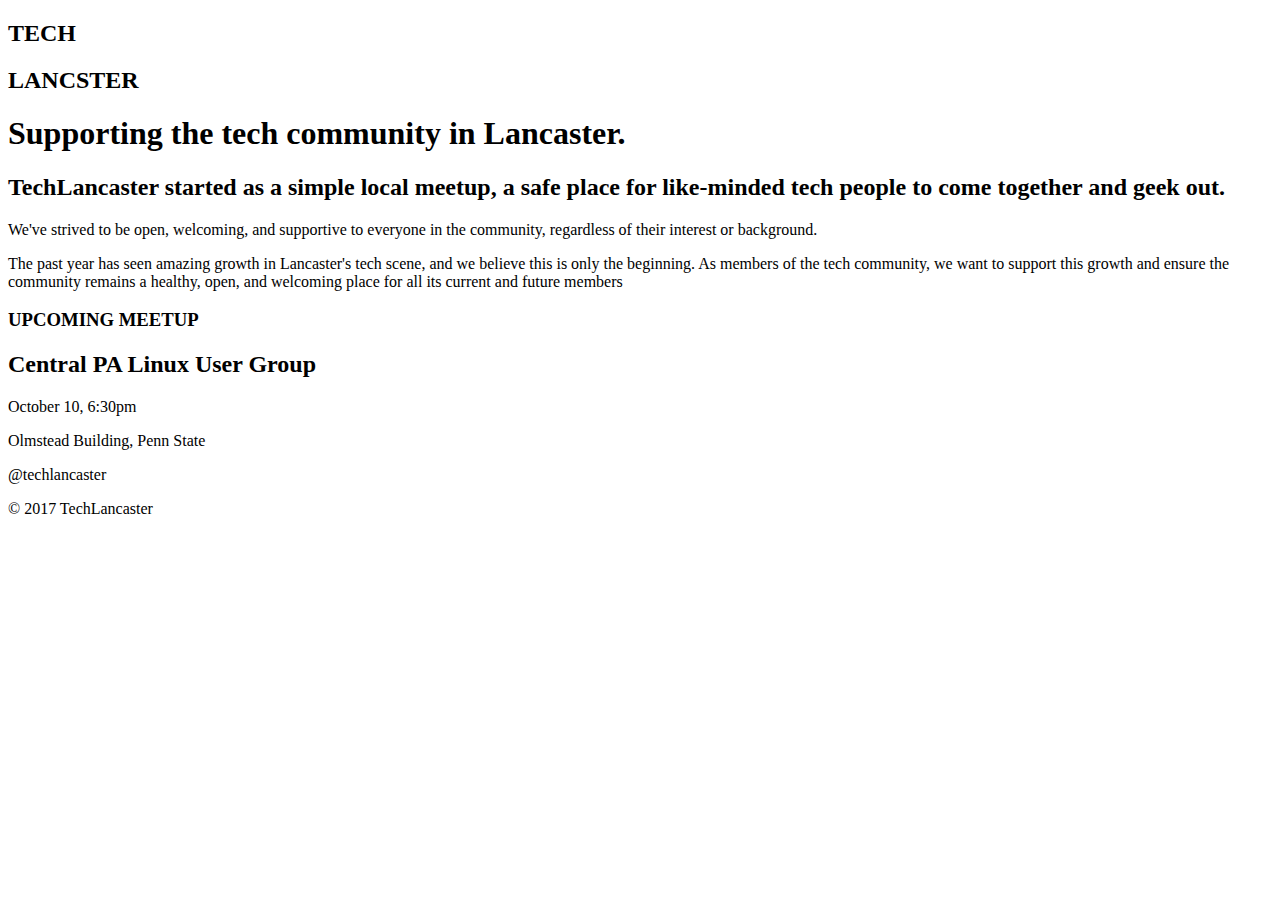
==== index.html @ 8d36f5c7 "Adding base files from previous project, after deleting messed up repository." ====
<!DOCTYPE html>
<html>

<head>
    <meta charset="utf-8">
    <title>Home Page</title>
    <link rel="stylesheet" type="text/css" href="style.css">
    <link href="https://fonts.googleapis.com/css?family=Droid+Serif:400,700|Lato:400,900" rel="stylesheet"> </head>

<body>
    <header>
        <h2>TECH</h2>
        <h2>LANCSTER</h2>
        <nav></nav>
    </header>
    <section>
        <h1>Supporting the tech community in Lancaster.</h1> </section>
    <section>
        <h2>TechLancaster started as a simple local meetup, a safe place for like-minded tech people to come together and geek out.</h2>
        <p>We've strived to be open, welcoming, and supportive to everyone in the community, regardless of their interest or background.</p>
        <p>The past year has seen amazing growth in Lancaster's tech scene, and we believe this is only the beginning. As members of the tech community, we want to support this growth and ensure the community remains a healthy, open, and welcoming place for all its current and future members</p>
        <div></div>
        <h3>UPCOMING MEETUP</h3>
        <h2>Central PA Linux User Group</h2>
        <p>October 10, 6:30pm</p>
        <p>Olmstead Building, Penn State</p>
        <div> <a href=""></a> </div>
        <div> <a href=""></a> </div>
    </section>
    <footer>
        <p>@techlancaster</p>
        <p>&copy; 2017 TechLancaster</p>
    </footer>
</body>

</html>
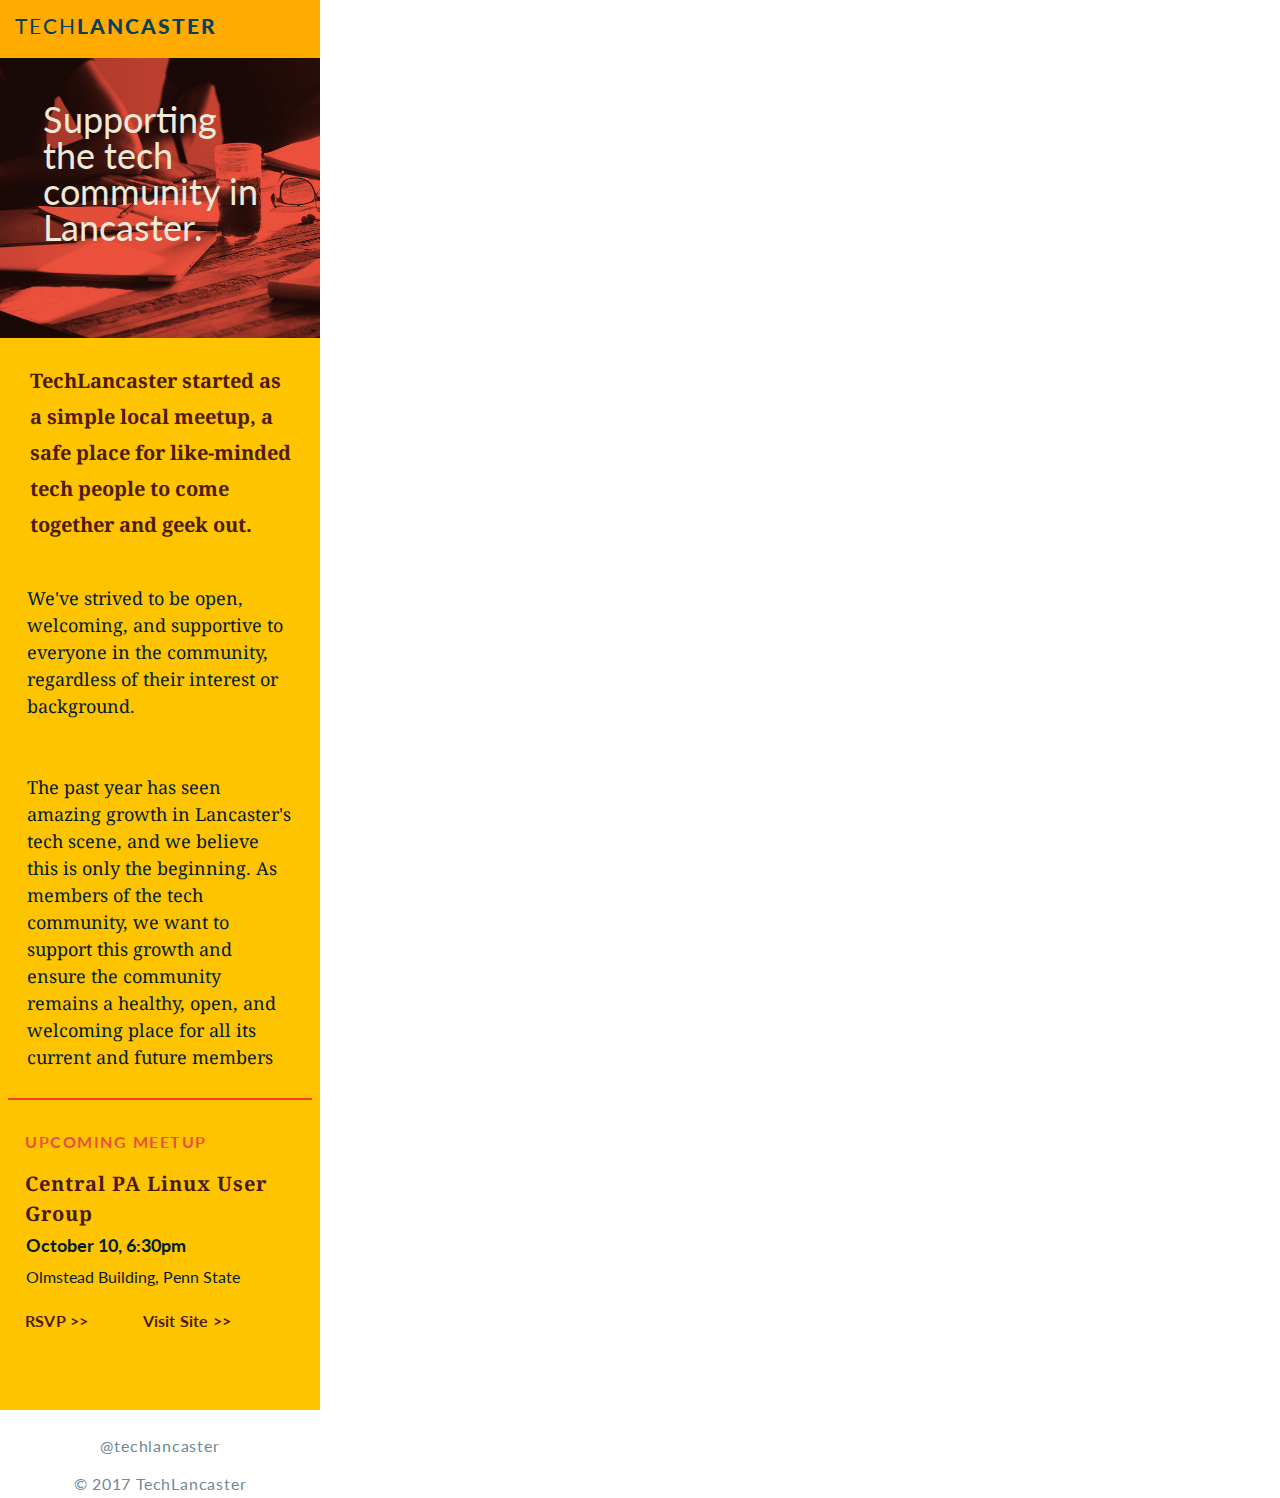
==== commit 27ee32b4: "Gutted original mess, styled a good bit of content. Leaving the next parts for another time. BRAIN I" ====
--- a/index.html
+++ b/index.html
@@ -4,32 +4,46 @@
 <head>
     <meta charset="utf-8">
     <title>Home Page</title>
-    <link rel="stylesheet" type="text/css" href="style.css">
+    <link rel="stylesheet" type="text/css" href="scss/style.css">
     <link href="https://fonts.googleapis.com/css?family=Droid+Serif:400,700|Lato:400,900" rel="stylesheet"> </head>
 
 <body>
+    <!--Header section below, with burger bar attempt-->
     <header>
-        <h2>TECH</h2>
-        <h2>LANCSTER</h2>
-        <nav></nav>
+        <h2 class="tech">TECH</h2>
+        <h2 class="lanc">LANCASTER</h2> </div>
+        <nav> </nav>
     </header>
-    <section>
-        <h1>Supporting the tech community in Lancaster.</h1> </section>
-    <section>
-        <h2>TechLancaster started as a simple local meetup, a safe place for like-minded tech people to come together and geek out.</h2>
-        <p>We've strived to be open, welcoming, and supportive to everyone in the community, regardless of their interest or background.</p>
-        <p>The past year has seen amazing growth in Lancaster's tech scene, and we believe this is only the beginning. As members of the tech community, we want to support this growth and ensure the community remains a healthy, open, and welcoming place for all its current and future members</p>
-        <div></div>
-        <h3>UPCOMING MEETUP</h3>
-        <h2>Central PA Linux User Group</h2>
-        <p>October 10, 6:30pm</p>
-        <p>Olmstead Building, Penn State</p>
-        <div> <a href=""></a> </div>
-        <div> <a href=""></a> </div>
+    <!--Running hero section with background image-->
+    <section class="hero">
+        <div>
+            <h1 class="hero-heading">Supporting the tech community in Lancaster.</h1> </div>
     </section>
+    <!--Body section below, which may carry over to other pages-->
+    <section class="under-hero">
+        <h2 class="statement">TechLancaster started as a simple local meetup, a safe place for like-minded tech people to come together and geek out.</h2>
+        <p class="info">We've strived to be open, welcoming, and supportive to everyone in the community, regardless of their interest or background.</p>
+        <p class="info">The past year has seen amazing growth in Lancaster's tech scene, and we believe this is only the beginning. As members of the tech community, we want to support this growth and ensure the community remains a healthy, open, and welcoming place for all its current and future members</p>
+        <div class="line"></div>
+        <h3 class="meetup">UPCOMING MEETUP</h3>
+        <h2 class="uc-event">Central PA Linux User Group</h2>
+        <p class="date">October 10, 6:30pm</p>
+        <p class="location">Olmstead Building, Penn State</p>
+        <div class="box">
+            <div class="r-link"> <a class="override" href="https://www.meetup.com/lancaster-front-end/">RSVP >></a> </div>
+            <div class="r-link"> <a class="override" href="http://techlancaster.com/">Visit Site >></a> </div>
+        </div>
+    </section>
+    <!--footer section pretty self explanitory-->
     <footer>
-        <p>@techlancaster</p>
-        <p>&copy; 2017 TechLancaster</p>
+        <div class="foot">
+            <div class="who">
+                <p>@techlancaster</p>
+            </div>
+            <div>
+                <p>&copy; 2017 TechLancaster</p>
+            </div>
+        </div>
     </footer>
 </body>
 
--- a/scss/style.css
+++ b/scss/style.css
@@ -0,0 +1,271 @@
+/* http://meyerweb.com/eric/tools/css/reset/ 
+   v2.0 | 20110126
+   License: none (public domain)
+*/
+html,
+body,
+div,
+span,
+applet,
+object,
+iframe,
+h1,
+h2,
+h3,
+h4,
+h5,
+h6,
+p,
+blockquote,
+pre,
+a,
+abbr,
+acronym,
+address,
+big,
+cite,
+code,
+del,
+dfn,
+em,
+img,
+ins,
+kbd,
+q,
+s,
+samp,
+small,
+strike,
+strong,
+sub,
+sup,
+tt,
+var,
+b,
+u,
+i,
+center,
+dl,
+dt,
+dd,
+ol,
+ul,
+li,
+fieldset,
+form,
+label,
+legend,
+table,
+caption,
+tbody,
+tfoot,
+thead,
+tr,
+th,
+td,
+article,
+aside,
+canvas,
+details,
+embed,
+figure,
+figcaption,
+footer,
+header,
+hgroup,
+menu,
+nav,
+output,
+ruby,
+section,
+summary,
+time,
+mark,
+audio,
+video {
+  margin: 0;
+  padding: 0;
+  border: 0;
+  font-size: 100%;
+  font: inherit;
+  vertical-align: baseline; }
+
+/* HTML5 display-role reset for older browsers */
+article,
+aside,
+details,
+figcaption,
+figure,
+footer,
+header,
+hgroup,
+menu,
+nav,
+section {
+  display: block; }
+
+body {
+  line-height: 1; }
+
+ol,
+ul {
+  list-style: none; }
+
+blockquote,
+q {
+  quotes: none; }
+
+blockquote:before,
+blockquote:after,
+q:before,
+q:after {
+  content: '';
+  content: none; }
+
+table {
+  border-collapse: collapse;
+  border-spacing: 0; }
+
+header {
+  background-color: #ffab00;
+  height: 58px;
+  width: 100%;
+  display: flex; }
+
+.tech {
+  display: inline;
+  font-family: 'Lato', sans-serif;
+  font-size: 21px;
+  color: #064159;
+  letter-spacing: 2.0px;
+  line-height: 2.5;
+  margin-left: 15px; }
+
+.lanc {
+  display: inline;
+  font-family: 'Lato', sans-serif;
+  font-size: 21px;
+  color: #064159;
+  letter-spacing: 2.0px;
+  font-weight: 900;
+  line-height: 2.5; }
+
+.hero {
+  background: url(../images/home-page.jpg);
+  background-repeat: no-repeat;
+  background-size: cover;
+  text-align: center;
+  width: 100%;
+  height: 280px; }
+
+.hero-heading {
+  font-family: 'Lato';
+  font-size: 36px;
+  color: #efe9d8;
+  text-align: left;
+  padding: 1.2em;
+  line-height: 1.0; }
+
+.foot {
+  width: 100%;
+  height: 39px;
+  font-family: 'Lato', serif, sans-serif, Times;
+  font-size: 16px;
+  line-height: 1.75;
+  letter-spacing: 0.8px;
+  text-align: center;
+  color: #6f8998; }
+
+.who {
+  padding: 22px 0 10px 0px; }
+
+body {
+  max-width: 320px; }
+
+.under-hero {
+  background-color: #ffc400;
+  width: 100%;
+  height: 100%; }
+
+.line {
+  width: 95%;
+  height: 2px;
+  background-color: #ee3e28;
+  margin: 0 auto; }
+
+.statement, .meetup-type {
+  color: #4e1c07;
+  font-size: 20px;
+  padding: 25px 25px 15px 30px;
+  line-height: 1.8;
+  text-align: left;
+  font-weight: bold;
+  font-family: 'Droid Serif', serif, Times; }
+
+.info {
+  color: #021d2c;
+  font-size: 18px;
+  line-height: 1.5;
+  padding: 1.5em;
+  font-family: 'Droid Serif', serif, Times; }
+
+.meetup {
+  color: #eb503c;
+  padding: 30px 0 15px 25px;
+  font-size: 16px;
+  font-weight: bold;
+  font-family: 'Lato', Arial, sans-serif, serif, Times;
+  line-height: 1.5;
+  letter-spacing: 1.5px;
+  text-align: left; }
+
+.meetup-type {
+  line-height: 1.5;
+  padding: 10px 0 80px 26px; }
+
+.uc-event {
+  color: #4c1a14;
+  font-size: 20px;
+  font-family: 'Droid Serif', serif, Times;
+  letter-spacing: 1px;
+  padding: 0 0 0 25px;
+  text-overflow: auto;
+  line-height: 1.5;
+  font-weight: bold; }
+
+.date {
+  font-family: 'Lato', Arial, serif, Times;
+  font-size: 18px;
+  color: #021d2c;
+  font-weight: bold;
+  line-height: 32px;
+  letter-spacing: .9;
+  text-align: left;
+  padding: 0 0 0 26px; }
+
+.location {
+  font-family: 'Lato', Arial, serif, Times;
+  font-size: 16px;
+  line-height: 32px;
+  letter-spacing: .8;
+  text-align: left;
+  color: #021d2c;
+  padding: 0 0 0 26px; }
+
+.r-link {
+  font-family: 'Lato', Arial, serif, Times;
+  font-weight: bold;
+  font-size: 16px;
+  display: inline;
+  letter-spacing: .2px;
+  padding: 10px 25px 150px 25px; }
+
+.box {
+  padding-bottom: 80px;
+  padding-top: 20px; }
+
+.override {
+  text-decoration: none;
+  color: #4e1c07; }
+
+/*# sourceMappingURL=style.css.map */
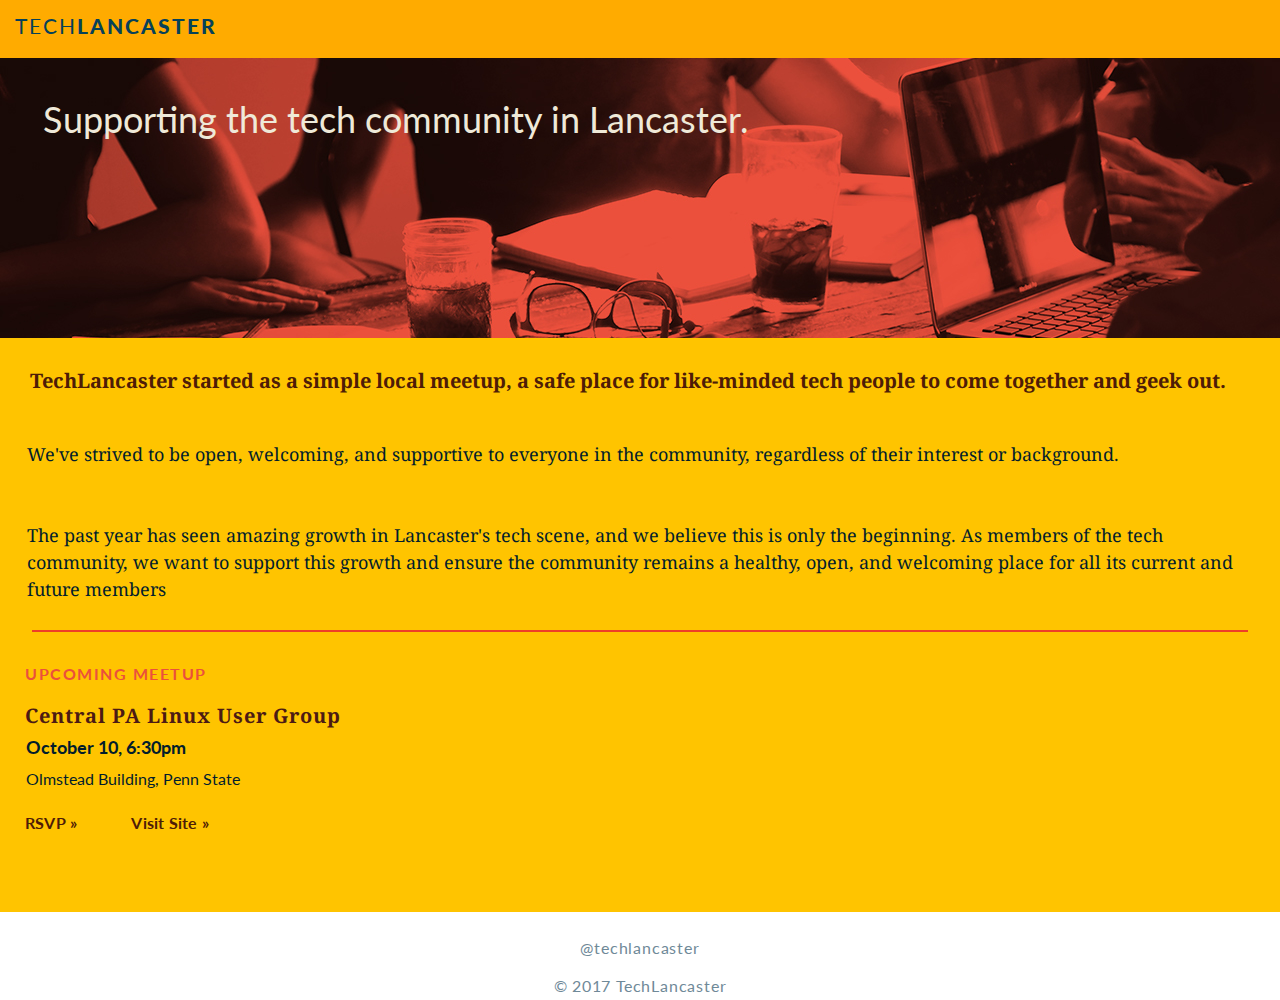
==== commit d8ecdd54: "finished styling my last page, and working on media queries next." ====
--- a/index.html
+++ b/index.html
@@ -30,8 +30,8 @@
         <p class="date">October 10, 6:30pm</p>
         <p class="location">Olmstead Building, Penn State</p>
         <div class="box">
-            <div class="r-link"> <a class="override" href="https://www.meetup.com/lancaster-front-end/">RSVP >></a> </div>
-            <div class="r-link"> <a class="override" href="http://techlancaster.com/">Visit Site >></a> </div>
+            <div class="r-link"> <a class="override" href="https://www.meetup.com/lancaster-front-end/">RSVP &#187;</a> </div>
+            <div class="r-link"> <a class="override" href="http://techlancaster.com/">Visit Site &#187;</a> </div>
         </div>
     </section>
     <!--footer section pretty self explanitory-->
--- a/scss/style.css
+++ b/scss/style.css
@@ -180,7 +180,7 @@
   padding: 22px 0 10px 0px; }
 
 body {
-  max-width: 320px; }
+  width: 100%; }
 
 .under-hero {
   background-color: #ffc400;
@@ -252,6 +252,72 @@
   color: #021d2c;
   padding: 0 0 0 26px; }
 
+.core {
+  padding: 50px 0px 80px 30px; }
+  .core h2 {
+    font-size: 21px;
+    line-height: 28px;
+    font-weight: bold;
+    font-family: 'Droid Serif', serif, sans-serif;
+    color: #4e1c07; }
+  .core h3 {
+    font-family: 'Droid Serif', serif, sans-serif;
+    font-style: italic;
+    color: #021d2c;
+    font-weight: bold;
+    line-height: 2.0;
+    font-size: 18px; }
+  .core p {
+    color: #021d2c;
+    font-size: 16px;
+    padding: 0 0 10px 0;
+    font-weight: bold;
+    font-family: 'Droid Serif', serif, Times; }
+
+.ethics {
+  height: 100%;
+  width: 100%;
+  padding-top: 50px; }
+  .ethics h2 {
+    font-size: 24px;
+    line-height: 28px;
+    font-weight: bold;
+    font-family: 'Droid Serif', serif, sans-serif;
+    color: #4e1c07;
+    padding: 0 0 30px 30px; }
+  .ethics p {
+    color: #021d2c;
+    font-size: 18px;
+    line-height: 1.5;
+    padding: 0 70px 20px 30px;
+    font-family: 'Droid Serif', serif, Times; }
+  .ethics ol {
+    color: #021d2c;
+    font-size: 18px;
+    line-height: 1.5;
+    list-style-type: decimal;
+    list-style-position: inside;
+    padding: 0 60px 20px 30px;
+    font-family: 'Droid Serif', serif, Times; }
+  .ethics .ethic-style {
+    color: #021d2c;
+    font-size: 18px;
+    font-weight: bold;
+    line-height: 1.5;
+    padding: 0 70px 20px 30px;
+    font-family: 'Droid Serif', serif, Times; }
+
+.tl-blurb {
+  height: 100%;
+  weight: 100%;
+  padding: 50px 20px 100px 30px; }
+  .tl-blurb p {
+    color: #021d2c;
+    font-size: 18px;
+    line-height: 1.5;
+    text-align: left;
+    font-family: 'Droid Serif', serif, Times; }
+
 .r-link {
   font-family: 'Lato', Arial, serif, Times;
   font-weight: bold;
@@ -268,4 +334,103 @@
   text-decoration: none;
   color: #4e1c07; }
 
+.red-box {
+  width: 219px;
+  height: 54px;
+  background-color: #eb503c;
+  margin: 15px auto; }
+
+.rb-link, .rb-link2, .cal-event a {
+  width: 106px;
+  height: 15px;
+  font-family: 'Droid Serif', serif, sans-serif, Times;
+  font-size: 18px;
+  font-weight: bold;
+  text-decoration: none;
+  line-height: 3.2;
+  padding: 2px 0 2px 60px;
+  letter-spacing: 0.8px;
+  text-align: center;
+  color: #efe9d8; }
+
+.rb-link2 {
+  padding: 2px 0 2px 25px; }
+
+.tan-box {
+  width: 100%;
+  height: 100%;
+  background-color: #efe9d8; }
+  .tan-box h2 {
+    color: #4e1c07;
+    font-size: 24px;
+    text-align: left;
+    line-height: 28px;
+    font-weight: bold;
+    font-style: 'Droid Serif', serif, sans-serif;
+    padding: 60px 40px 20px 30px; }
+  .tan-box p {
+    color: #021d2c;
+    padding: 0 40px 80px 30px;
+    line-height: 1;
+    font-size: 20px;
+    font-style: 'Droid Serif', serif, sans-serif; }
+
+.tan-box2 {
+  width: 100%;
+  height: 100%;
+  background-color: #efe9d8; }
+  .tan-box2 h2 {
+    color: #4e1c07;
+    font-size: 24px;
+    text-align: left;
+    font-weight: bold;
+    line-height: 24px;
+    font-style: 'Droid Serif', serif, sans-serif;
+    padding: 50px 0 30px 30px; }
+  .tan-box2 p {
+    color: #021d2c;
+    padding: 10px 60px 80px 30px;
+    line-height: 1;
+    text-align: left;
+    font-size: 20px;
+    font-style: 'Droid Serif', serif, sans-serif; }
+
+.cal-event {
+  height: 100%;
+  width: 100%;
+  padding: 50px 0 50px 0; }
+  .cal-event a {
+    text-decoration: none;
+    color: #4e1c07; }
+
+.rectangle, .rectangle2 {
+  width: 100%;
+  height: 100%;
+  background-color: #eb503c;
+  padding-bottom: 50px; }
+  .rectangle h2, .rectangle2 h2 {
+    color: #efe9d8;
+    padding: 60px 0 20px 30px;
+    font-family: 'Droid Serif', serif, sans-serif;
+    font-weight: bold;
+    font-size: 21px;
+    letter-spacing: 1px; }
+  .rectangle p, .rectangle2 p {
+    color: #efe9d8;
+    padding: 0 0 40px 30px;
+    font-size: 18px;
+    font-family: 'Lato', serif, sans-serif;
+    letter-spacing: 0.9px;
+    line-height: 32px; }
+  .rectangle a, .rectangle2 a {
+    color: #efe9d8;
+    padding-left: 30px;
+    font-size: 16px;
+    font-family: 'Lato', serif, sans-serif;
+    letter-spacing: 0.8px;
+    text-decoration: none; }
+
+.rectangle2 {
+  background-color: #a13729; }
+
 /*# sourceMappingURL=style.css.map */
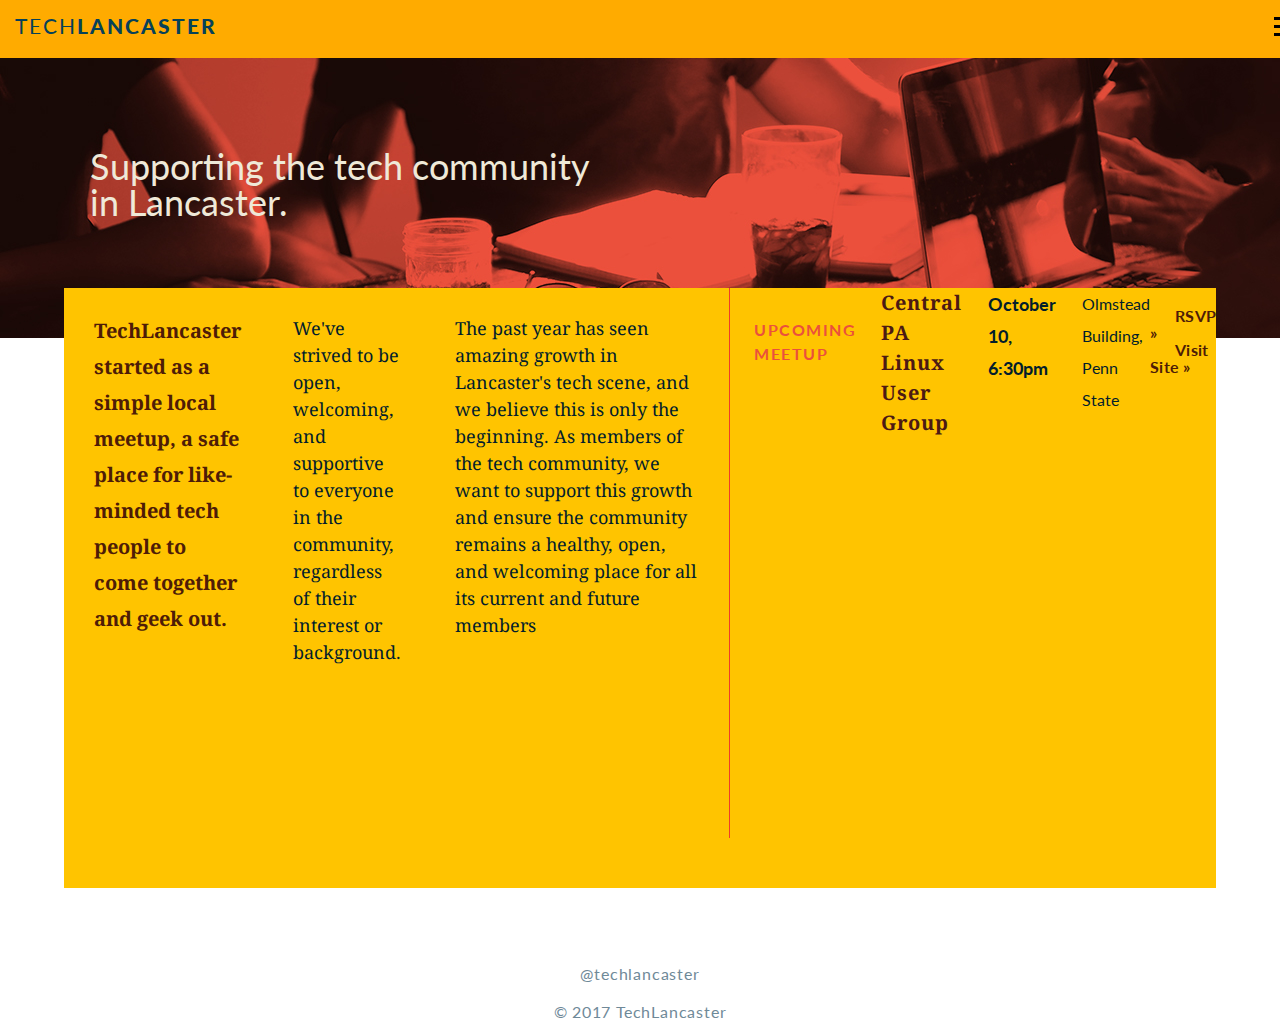
==== commit 321753f3: "Attempted responsive, and only worked partially. Definitely doing the project over to try a better w" ====
--- a/index.html
+++ b/index.html
@@ -3,16 +3,26 @@
 
 <head>
     <meta charset="utf-8">
+    <meta name="viewport" content="width=device-width, initial-scale=1.0">
     <title>Home Page</title>
     <link rel="stylesheet" type="text/css" href="scss/style.css">
     <link href="https://fonts.googleapis.com/css?family=Droid+Serif:400,700|Lato:400,900" rel="stylesheet"> </head>
 
 <body>
-    <!--Header section below, with burger bar attempt-->
+    <!--Header section below, with burger bar attempt. Because of trouble with the burger bar, I referenced Stefen's code but changed a few things and added an extra line, so that there is always a home page accross each new page.-->
     <header>
         <h2 class="tech">TECH</h2>
-        <h2 class="lanc">LANCASTER</h2> </div>
-        <nav> </nav>
+        <h2 class="lanc">LANCASTER</h2>
+        <nav class="nav">
+            <div>
+                <div class="burger">
+                    <div class="bar"> </div>
+                    <div class="bar"> </div>
+                    <div class="bar"> </div>
+                </div>
+                <div class="dropmenu"> <a href="index.html" class="menulinks">Home</a> <a href="community.html" class="menulinks">Community</a> <a href="calendar.html" class="menulinks">Calendar</a> <a href="http://techlancaster.com/resources" class="menulinks"> Resources for Meetups </a> </div>
+            </div>
+        </nav>
     </header>
     <!--Running hero section with background image-->
     <section class="hero">
--- a/scss/style.css
+++ b/scss/style.css
@@ -150,6 +150,51 @@
   font-weight: 900;
   line-height: 2.5; }
 
+/* From this point down I needed Stefens code because of
+the struggles I had with it in the beginning. I will try one
+with javascript on my own. Shout out to Stefen*/
+.bar {
+  width: 20px;
+  height: 3px;
+  background-color: black;
+  margin: 5px; }
+
+.burger {
+  width: 35px;
+  height: 35px;
+  padding: 2px;
+  margin: auto;
+  cursor: pointer; }
+
+.dropmenu {
+  display: none;
+  height: auto;
+  position: absolute;
+  right: 0;
+  padding: 10px;
+  background-color: #ffab00;
+  min-width: 200px;
+  z-index: 1;
+  text-align: center;
+  border: 2px solid black; }
+
+.menulinks {
+  display: block;
+  font-size: 21px;
+  text-decoration: none;
+  padding: 20px 0 5px;
+  color: #064159; }
+
+.nav {
+  height: auto;
+  width: auto;
+  margin: 10px 20px 0 60px;
+  position: relative;
+  display: inline-block; }
+
+.nav:hover .dropmenu {
+  display: block; }
+
 .hero {
   background: url(../images/home-page.jpg);
   background-repeat: no-repeat;
@@ -165,19 +210,6 @@
   text-align: left;
   padding: 1.2em;
   line-height: 1.0; }
-
-.foot {
-  width: 100%;
-  height: 39px;
-  font-family: 'Lato', serif, sans-serif, Times;
-  font-size: 16px;
-  line-height: 1.75;
-  letter-spacing: 0.8px;
-  text-align: center;
-  color: #6f8998; }
-
-.who {
-  padding: 22px 0 10px 0px; }
 
 body {
   width: 100%; }
@@ -433,4 +465,50 @@
 .rectangle2 {
   background-color: #a13729; }
 
+.foot {
+  width: 100%;
+  height: 39px;
+  font-family: 'Lato', serif, sans-serif, Times;
+  font-size: 16px;
+  line-height: 1.75;
+  letter-spacing: 0.8px;
+  text-align: center;
+  color: #6f8998; }
+
+.who {
+  padding: 22px 0 10px 0px; }
+
+@media only screen and (min-width: 768px) {
+  body {
+    max-width: 100%; }
+
+  .nav {
+    padding-left: 990px;
+    position: relative; }
+
+  .hero-heading {
+    line-height: 1;
+    padding: 2.5em;
+    text-align: left;
+    width: 40%; }
+
+  .under-hero {
+    width: 90%;
+    z-index: 1;
+    margin: 0 5%;
+    position: relative;
+    top: -50px;
+    display: flex;
+    height: 600px; }
+
+  .statement .info, .meetup-type .info {
+    position: relative;
+    padding: 30px 0 30px 30px;
+    display: block; }
+
+  .line {
+    height: 550px;
+    width: 2px;
+    position: relative; } }
+
 /*# sourceMappingURL=style.css.map */
